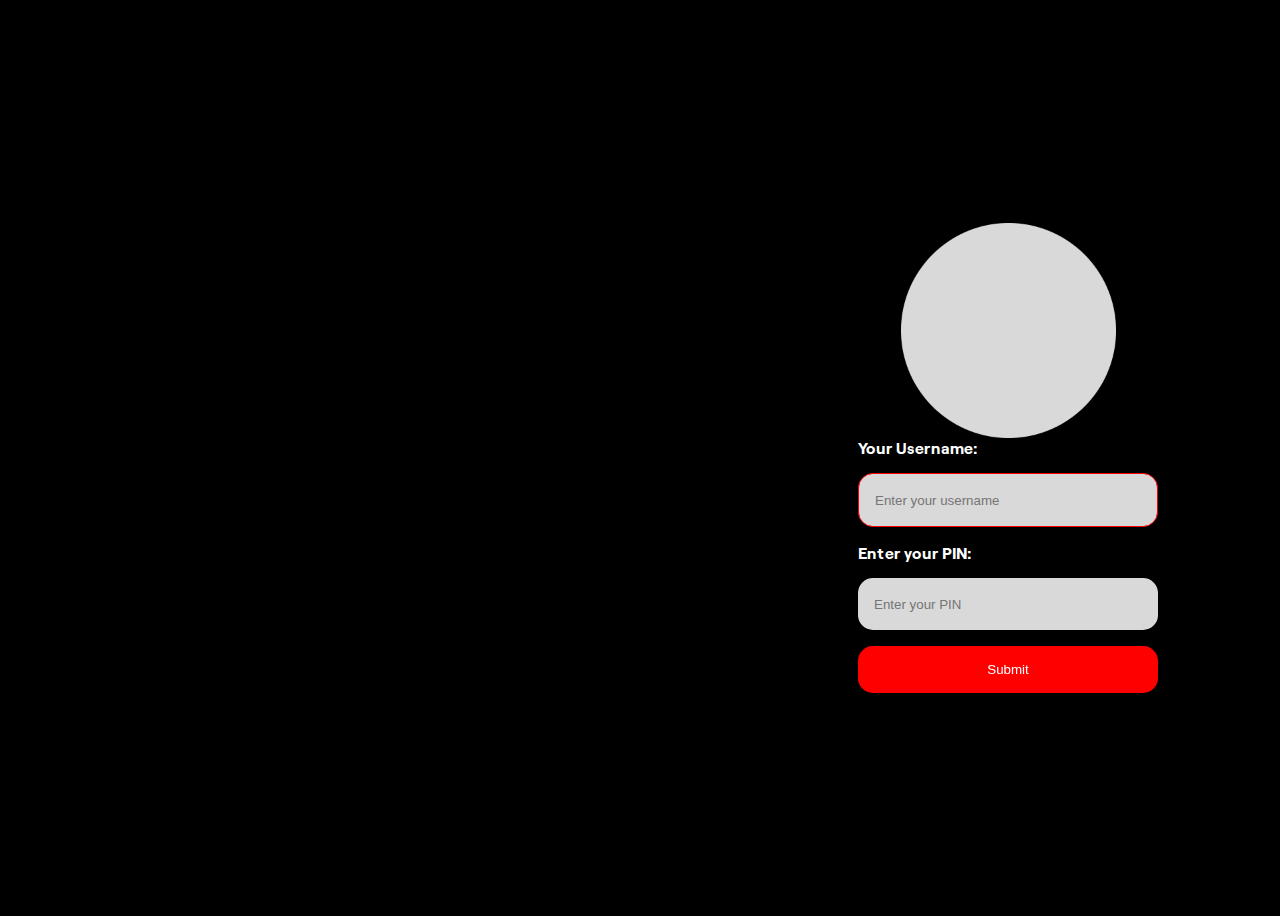
==== auth.html @ 0f962309 "HBYGY" ====
<!DOCTYPE html>
<html lang="en">

<head>
    <meta charset="UTF-8">
    <meta name="viewport" content="width=device-width, initial-scale=1.0">
    <title>Vantec Auth Page</title>
    <link rel="stylesheet" href="style.css">
    <script src="/app.js"></script>
    
</head>

<body class="app1-body">
    <div class="section-1"> <!-- Login section-->
        <div class="main-container">
            <img src="images/profile-image.png" class="profile_image" alt="">
            <form id="loginForm">
                <div class="form-group">
                    <label class="form-label" for="username">Your Username:</label>
                    <input class="form-input" type="text" id="username" name="username"
                        placeholder="Enter your username" required autofocus>
                </div>
                <div class="form-group">
                    <label class="form-label" for="pin">Enter your PIN:</label>
                    <input class="form-input" type="password" id="pin" name="pin" placeholder="Enter your PIN" required>
                </div>
                <button class="auth-submit" type="submit">Submit</button>
            </form>
        </div>

    </div>

    <div class="arrow-section"> <!-- Login arrow-->
        <div class="center-content">
            <div class="direction-wrapper">
                <img src="images/login-arrow-right.svg" class="arrow-right" alt="">
                <h2 class="">Login this way...</h2>
            </div>
        </div>
    </div>
    <div class="arrow-section"> <!-- Login arrow-->
        <div class="center-content">
            <div class="direction-wrapper">
                <img src="images/login-arrow-right.svg" class="arrow-right" alt="">
                <h2 class="">Login this way...</h2>
            </div>
        </div>
    </div>
    <div class="arrow-section"> <!-- Login arrow-->
        <div class="center-content">
            <div class="direction-wrapper">
                <img src="images/login-arrow-right.svg" class="arrow-right" alt="">
                <h2 class="">Login this way...</h2>
            </div>
        </div>
    </div>
    <script src="/app.js"></script>
</body>
<script>
    const directionWrappers = document.querySelectorAll('.direction-wrapper');
let currentIndex = directionWrappers.length - 1;
function showNextDirectionWrapper() {

    directionWrappers.forEach(wrapper => {
        wrapper.style.display = 'none';
    });

    const currentWrapper = directionWrappers[currentIndex];
    currentWrapper.style.display = 'block';

    currentIndex = (currentIndex - 1 + directionWrappers.length) % directionWrappers.length;
}
showNextDirectionWrapper();
setInterval(showNextDirectionWrapper, 1000);
</script>
</html>
---- style.css ----
/* Begining of general css */

/* Font face*/

@font-face {
    font-family: 'Roobert-Regular';
    src: url('font/Roobert-Bold.woff2') format('woff2');
    font-weight: bold;
    font-style: normal;
  }

@font-face {
    font-family: 'Roobert-Bold';
    src: url('font/Roobert-Bold.woff2') format('woff2');
    font-weight: bold;
    font-style: normal;
  }

  
  body{
    font-family: 'Roobert-Regular';
  }

  :root{
    --primary-color: #FE0000;
    --secondary-color: #1E1D28;
    --grey-color: #1E1D28
  }

.app-body{
    width: 8000px;
    height: 1000px;
    justify-content: center;
    align-items: center; 
    padding-top: 50px; 
    padding-bottom: 50px;
    background: #D2D2D2;
   
}


h1{
    font-size: 10rem;
    font-family: 'Roobert-Bold';
}

h4{
    font-size: 10rem;
    font-family: 'Roobert-Regular';
}
.brand-logo {
    max-width: 100%;
    height: 100%;
}

.br-60{
    border-radius: 65px;
}

.d-flex{
    display: flex;
}

.carousel_wrapper-first{
    padding-top: 15rem
}

.carousel_wrapper_second{
    padding-top: 15rem;
}

.hr-scroll{
    gap: 15rem;
}


.horizontal-scrolling-items-left {
    width: calc(150px * 20);
    display: flex;
    animation: scroll-left 15s linear infinite;
    animation-direction: alternate; 
}

.horizontal-scrolling-items-right {
    width: calc(150px * 20);
    display: flex;
    animation: scroll-right 15s linear infinite;
    animation-direction: alternate; 
    margin-left:40rem;
}


/* @keyframes scroll-left {
    0% {
        transform: translateX(0);
    }
    100% {
        transform: translateX(calc(-150px * 20));
    }
}


@keyframes scroll-right {
    0% {
        transform: translateX(calc(-150px * 20));
    }
    100% {
        transform: translateX(0);
    }
} */


  .mt-5{
    margin-top: 10rem;
  }



.landing_section{
    width:2000px;
    background: #fff;
    margin: 0 auto;
    position: absolute;
    top: 50%;
    left: 15%;
    border-radius: 50px;
  
}


.landing-text {
    font-size: 5rem;
    font-family: 'Roobert-regular';
}

.landing_button{
    font-size: 10rem;
    width:500px;
    height: 200px;
    background-color: #002F34;
    color: #fff;
    border-radius: 50px;
}


.landing_wrapper {
    text-align: center;
    padding:5rem;
  }

  


  

/* make the 1st section span from 10% */
 
.app1-body{
    width: 8000px;
    height: 100vh;
    background: #000;
    display: flex;
}

.section-1 {
    background-image: url('/images/login-background-image.jpg');
    background-size: cover;
    background-repeat: no-repeat;
    background-position: center center;
    width: 2000px;
    height: 100vh !important;
    display: flex;
    justify-content: center;
    align-items: center;
}

.form-input{
    height: 50px;
  
    background-color: #D9D9D9;
    border: 0px;
}

.auth_form_wrapper{
    justify-content: center;
    align-items: center;
    display: flex;
}

.flex{
    display: flex;
}

.main-container {
    width: 300px;
    margin: 0 auto; /* Centering the container horizontally */
    text-align: left; /* Centering the content inside the container */
}


.profile_image{
    max-width: 215px;
    height: 215px;
    display: block;
    margin: 0 auto;
}


/* Form styling */
.form-group{
    display: grid;
    margin-bottom: 1rem;
}

.form-label{
    color: #fff;
    margin-bottom: 1rem;
}


.form-input{
    border-radius: 15px;
    padding-left: 1rem;

}

.form-input:focus {
    outline: none;
    border: 1px solid var(--primary-color);

}


.auth-submit{
    width: 100%;
    height: 47px;
    background-color: var(--primary-color);
    border: 0px;
    border-radius: 15px;
    color: #fff;
}


/* Arrow section*/

.arrow-section{
    width: 2000px;
    height: 100vh;
  
}

.arrow-section {
    display: flex;
    justify-content: center;
    align-items: center;
    height: 100vh;
}

.center-content {
    text-align: center;
    color: #fff;
}

.arrow-right {
    width: 300px;
    height: 300px;
    opacity: 0.4;
}
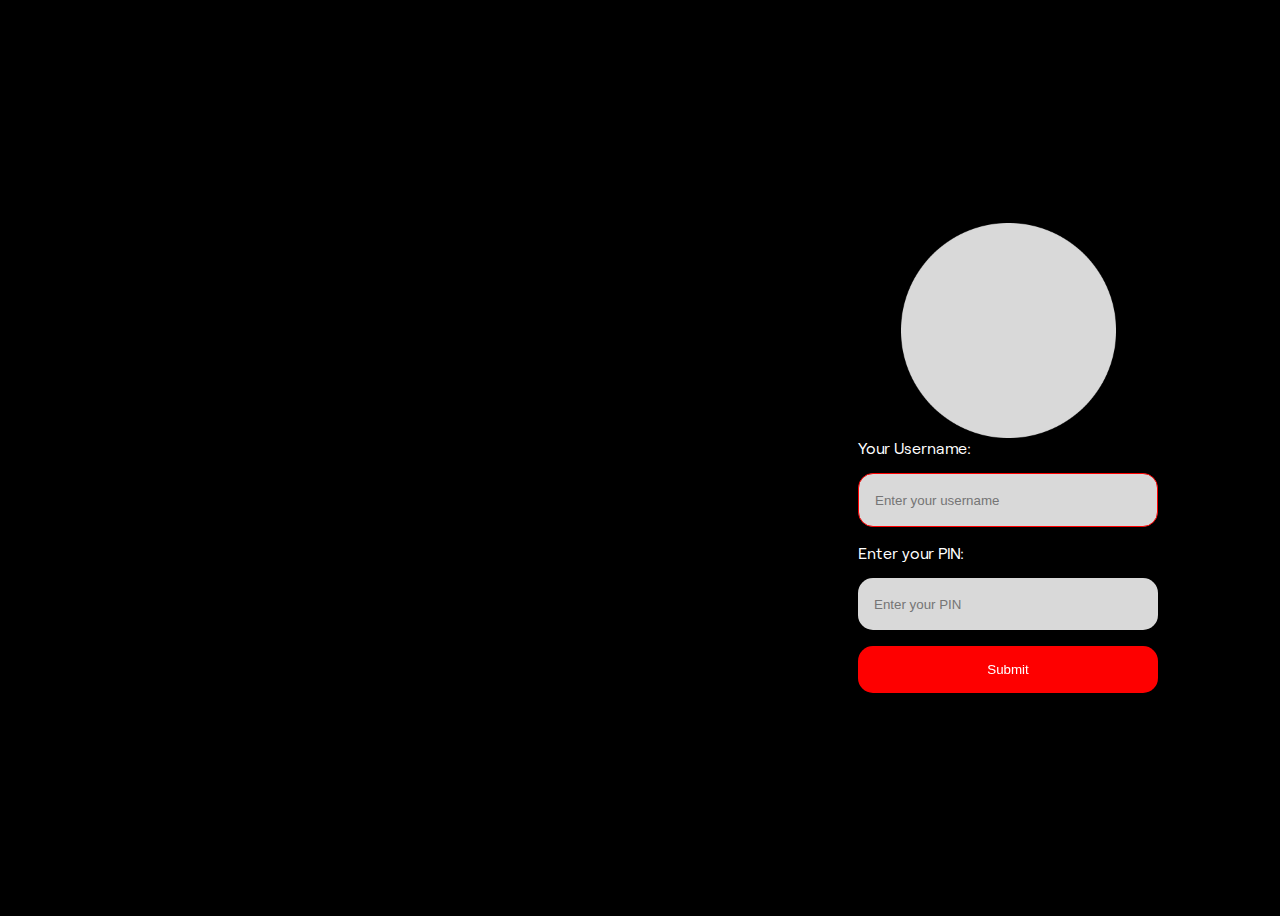
==== commit 108d0ef8: "wdwdwdewd" ====
--- a/auth.html
+++ b/auth.html
@@ -57,20 +57,20 @@
     <script src="/app.js"></script>
 </body>
 <script>
-    const directionWrappers = document.querySelectorAll('.direction-wrapper');
-let currentIndex = directionWrappers.length - 1;
-function showNextDirectionWrapper() {
+//     const directionWrappers = document.querySelectorAll('.direction-wrapper');
+// let currentIndex = directionWrappers.length - 1;
+// function showNextDirectionWrapper() {
 
-    directionWrappers.forEach(wrapper => {
-        wrapper.style.display = 'none';
-    });
+//     directionWrappers.forEach(wrapper => {
+//         wrapper.style.display = 'none';
+//     });
 
-    const currentWrapper = directionWrappers[currentIndex];
-    currentWrapper.style.display = 'block';
+//     const currentWrapper = directionWrappers[currentIndex];
+//     currentWrapper.style.display = 'block';
 
-    currentIndex = (currentIndex - 1 + directionWrappers.length) % directionWrappers.length;
-}
-showNextDirectionWrapper();
-setInterval(showNextDirectionWrapper, 1000);
+//     currentIndex = (currentIndex - 1 + directionWrappers.length) % directionWrappers.length;
+// }
+// showNextDirectionWrapper();
+// setInterval(showNextDirectionWrapper, 1000);
 </script>
 </html>
--- a/style.css
+++ b/style.css
@@ -4,7 +4,7 @@
 
 @font-face {
     font-family: 'Roobert-Regular';
-    src: url('font/Roobert-Bold.woff2') format('woff2');
+    src: url('font/Roobert-Regular.woff2') format('woff2');
     font-weight: bold;
     font-style: normal;
   }
@@ -154,7 +154,11 @@
   
 
 /* make the 1st section span from 10% */
- 
+.text-bold{
+    font-family: 'Roobert-bold';
+}
+
+
 .app1-body{
     width: 8000px;
     height: 100vh;
@@ -266,3 +270,162 @@
     height: 300px;
     opacity: 0.4;
 }
+
+/* video section 1 */
+
+.section-wrapper{
+    width: 2000px;
+    height: 100vh;
+    position: relative;
+}
+
+.bg-prm{
+    background-color: var(--secondary-color);
+}
+
+.wrapper_inner{
+    padding: 1.5rem
+}
+
+.section-page{
+    display: flex;
+    align-items: center;
+}
+.brand-primary-1{
+   fill: var(--primary-color);
+   height: 45px;
+}
+
+.section-icon{
+    display: flex;
+}
+
+
+/* This will work only when the route is on the curent page */
+/*  
+.brand-primary-1.active{
+    fill: var(--primary-color);
+    fill: #D2D2D2;
+    height: 45px;
+ } */
+
+.brand-primary-2{
+    fill: #D9D9D9;
+    height: 45px;
+ }
+
+ .section-title{
+    color: #fff;
+ }
+ 
+ .line {
+
+    width: 100%;
+    height: 0.5px; 
+    background-color: #fff;
+}
+
+
+.bottom-right-image {
+    position: absolute;
+    bottom: 0;
+    right: 0;
+    width: 159px;
+    height: 73px;
+    margin-bottom: 10px; 
+    margin-right: 10px
+}
+
+
+/* Videos */
+
+.video-frame {
+    position: relative;
+    width: 1506px;
+    height: 800px; 
+    margin: auto;
+    overflow: hidden;
+    background-image: url('your-background-image.jpg'); /* Add your background image */
+    background-size: cover;
+    background-position: center;
+}
+
+.video-frame-wrapper{
+    display: flex ;
+    align-content: center;
+}
+
+
+.video-overlay {
+    position: absolute;
+    top: 0;
+    left: 0;
+    width: 100%;
+    height: 100%;
+    background-image: url('images/video-background.jpg'); /* Add your overlay background image */
+    background-size: cover;
+    opacity: 1;
+    border-radius: 15px;
+}
+
+.play-button {
+    position: absolute;
+    top: 50%;
+    left: 50%;
+    transform: translate(-50%, -50%);
+    cursor: pointer;
+}
+
+.play-button img {
+    width: 80px;
+    height: auto;
+}
+
+.answer-button {
+    display: none;
+    text-align: center;
+    position: absolute;
+    top: 50%;
+    left: 50%;
+    transform: translate(-50%, -50%);
+}
+
+.question-trigger {
+    height: 69px;
+    width: 236px;
+    font-size: 20px;
+    color: #fff;
+    background: var(--primary-color);
+    border: solid 0.5px #d9d9d9;
+    border-radius: 15px;
+    animation: pulse 2s infinite; /* Adjust duration and iteration count as needed */
+}
+
+@keyframes pulse {
+    0% {
+        transform: scale(1);
+    }
+    50% {
+        transform: scale(1.1); /* Adjust the scale as needed for the pulsing effect */
+    }
+    100% {
+        transform: scale(1);
+    }
+}
+
+
+
+/* Question page */
+
+.q-grid{
+    width: 666.6px;
+    color: #fff;
+
+}
+
+
+.br-r{
+    border-right: solid 0.5px #fff;
+    height: 80vh;
+}
+
